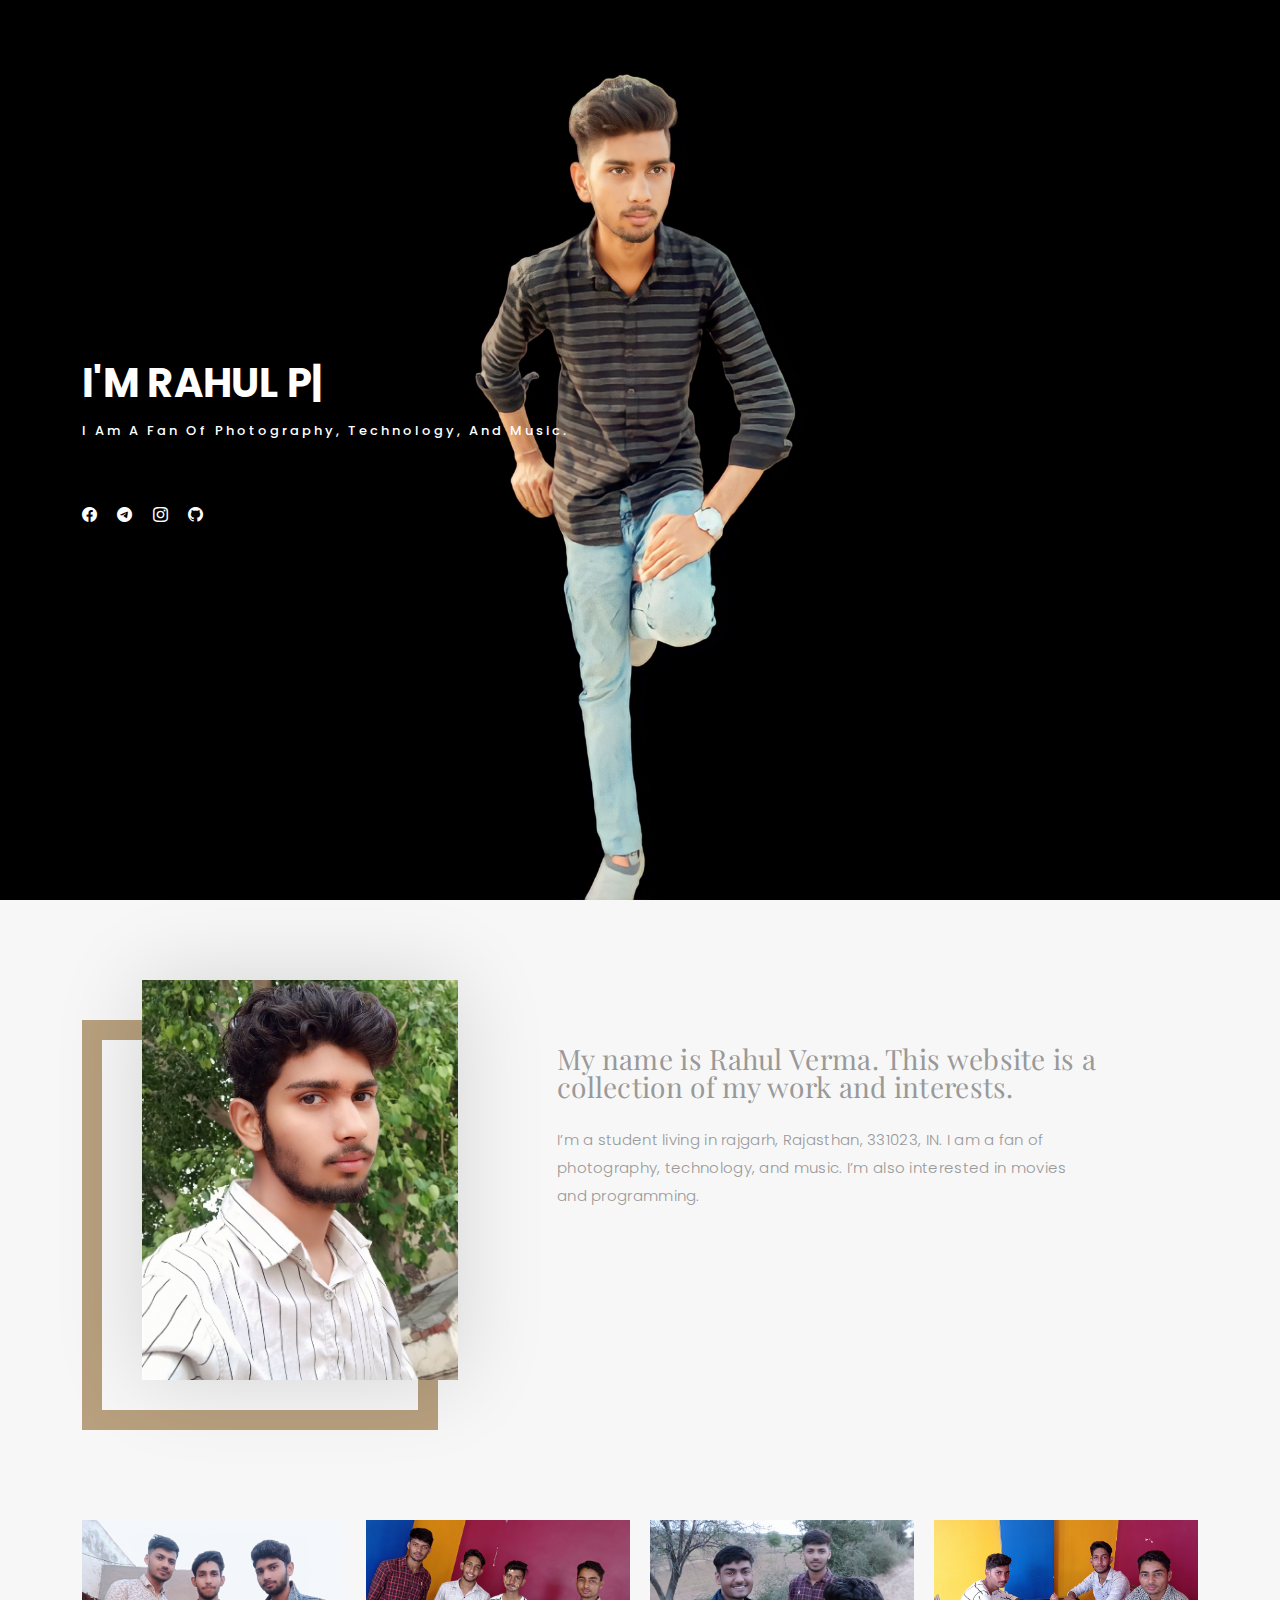
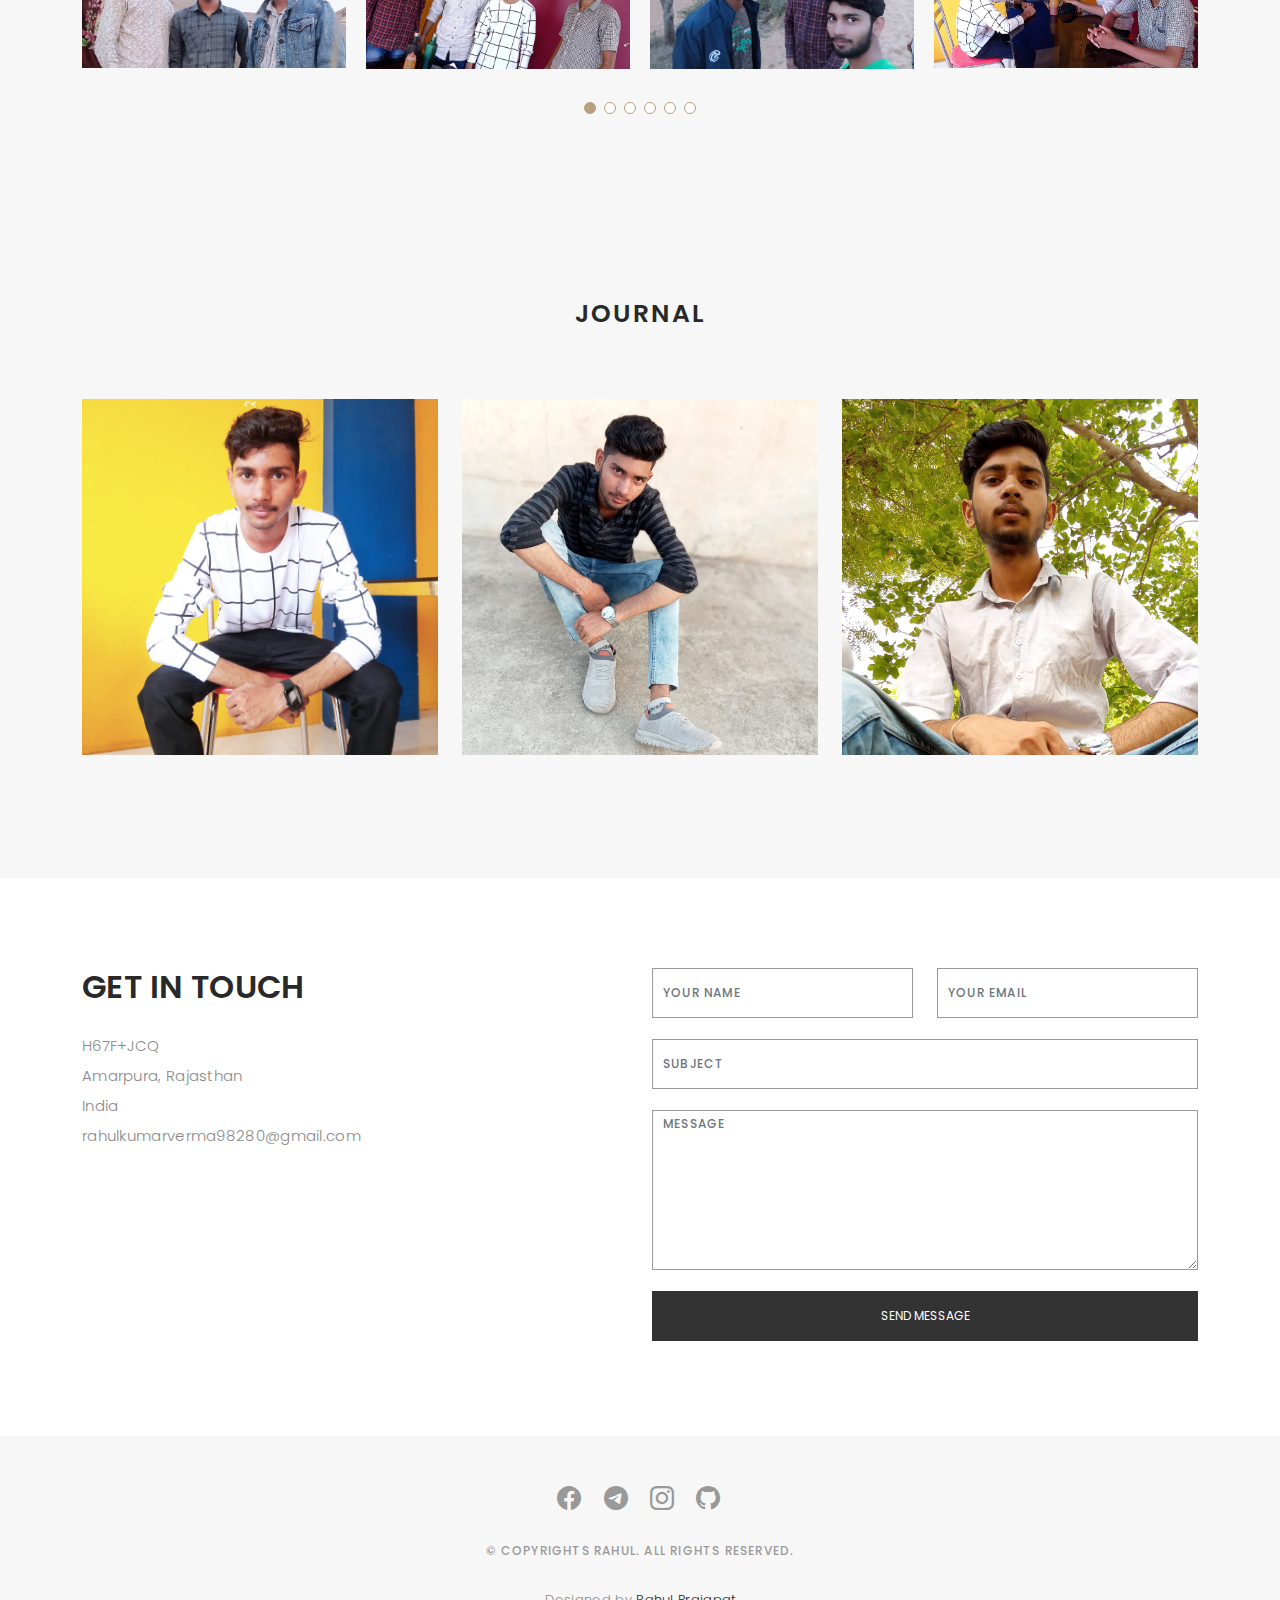
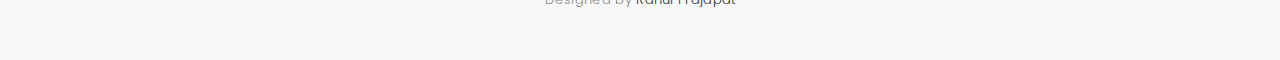
==== index.html @ ef69a6d9 "Add files via upload" ====
<!DOCTYPE html>
<html lang="en">

<head>
  <meta charset="utf-8">
  <meta content="width=device-width, initial-scale=1.0" name="viewport">

  <title>Folio Bootstrap Template - Index</title>
  <meta content="" name="description">
  <meta content="" name="keywords">

  <!-- Favicons -->
  <link href="assets/img/favicon.ico" rel="icon">

  <!-- Google Fonts -->
  <link href="https://fonts.googleapis.com/css?family=Poppins:300,300i,400,400i,500,500i,600,600i,700,700i|Playfair+Display:400,400i,500,500i,600,600i,700,700i,900,900i" rel="stylesheet">

  <!-- Vendor CSS Files -->
  <link href="assets/vendor/bootstrap/css/bootstrap.min.css" rel="stylesheet">
  <link href="assets/vendor/bootstrap-icons/bootstrap-icons.css" rel="stylesheet">
  <link href="assets/vendor/boxicons/css/boxicons.min.css" rel="stylesheet">
  <link href="assets/vendor/glightbox/css/glightbox.min.css" rel="stylesheet">
  <link href="assets/vendor/swiper/swiper-bundle.min.css" rel="stylesheet">

  <!-- Template Main CSS File -->
  <link href="assets/css/style.css" rel="stylesheet">
</head>

<body>

  <!-- ======= Header ======= -->
  <header id="header" class="fixed-top ">
    <div class="container d-flex align-items-center justify-content-between">

   <!--   <a href="index.html" class="logo"><img src="assets/img/logo.png" alt="" class="img-fluid"></a> -->
      <!-- Uncomment below if you prefer to use an text logo -->
       <h1 class="logo"><a href="index.html">Rahul</a></h1> 

      <nav id="navbar" class="navbar">
        <ul>
          <li><a class="nav-link scrollto active" href="#hero">Home</a></li>
          <li><a class="nav-link scrollto" href="#about">About</a></li>
          <li><a class="nav-link  scrollto" href="#journal">Blog</a></li>
          <li><a class="nav-link scrollto" href="#contact">Contact</a></li>
        </ul>
        <i class="bi bi-list mobile-nav-toggle"></i>
      </nav><!-- .navbar -->

    </div>
  </header><!-- End Header -->

  <!-- ======= Hero Section ======= -->
  <div id="hero" class="home">

    <div class="container">
      <div class="hero-content">
        <h1>I'm <span class="typed" data-typed-items="Rahul Prajapat, Student"></span></h1>
        <p>I am a fan of photography, technology, and music.
      </p></p>

        <ul class="list-unstyled list-social">
          <li><a href="https://www.facebook.com/profile.php?id=100090888447933"><i class="bi bi-facebook"></i></a></li>
          <li><a href="https://t.me/rahul_verma_789"><i class="bi bi-telegram"></i></a></li>
          <li><a href="https://instagram.com/rahul_verma.789"><i class="bi bi-instagram"></i></a></li>
          <li><a href="https://github.com/rahulverma789"><i class="bi bi-github"></i></a></li>
        </ul>
      </div>
    </div>
  </div><!-- End Hero -->

  <main id="main">

    <!-- ======= About Section ======= -->
    <div id="about" class="paddsection">
      <div class="container">
        <div class="row justify-content-between">

          <div class="col-lg-4 ">
            <div class="div-img-bg">
              <div class="about-img">
                <img src="assets/img/me.jpg" class="img-responsive" alt="me">
              </div>
            </div>
          </div>

          <div class="col-lg-7">
            <div class="about-descr">

              <p class="p-heading">My name is Rahul Verma. This website is a collection of my work and interests. </p>
              <p class="separator">I’m a student living in rajgarh, Rajasthan, 331023, IN. I am a fan of photography, technology, and music. I’m also interested in movies and programming. 
      </p></p>

            </div>

          </div>
        </div>
      </div>
    </div><!-- End About Section -->

    <!-- ======= Services Section ======= -->
    <div id="services">
      <div class="container">

        <div class="services-slider swiper" data-aos="fade-up" data-aos-delay="100">
          <div class="swiper-wrapper">

            <div class="swiper-slide">
              <div class="services-block">
                <img src="assets/img/slide1.jpg" alt="slide1" width="100%" height=""/>
                <span></span>
                <p class="separator"></p>
              </div>
            </div><!-- End testimonial item -->

            <div class="swiper-slide">
              <div class="services-block">
                <img src="assets/img/slide2.jpg" alt="slide2" width="100%" height=""/>
                <span></span>
                <p class="separator"></p>
              </div>
            </div><!-- End testimonial item -->

            <div class="swiper-slide">
              <div class="services-block">
                <img src="assets/img/slide3.jpg" alt="slide3" width="100%" height=""/>
                <span></span>
                <p class="separator"></p>
              </div>
            </div><!-- End testimonial item -->

            <div class="swiper-slide">
              <div class="services-block">
               <img src="assets/img/slide4.jpg" alt="slide4" width="100%" height="auto"/>
                <span></span>
                <p class="separator"></p>
              </div>
            </div><!-- End testimonial item -->

            <div class="swiper-slide">
              <div class="services-block">
                <img src="assets/img/slide5.jpg" alt="slide5" width="100%" height="auto"/>
                <span></span>
                <p class="separator"></p>
              </div>
            </div><!-- End testimonial item -->

            <div class="swiper-slide">
              <div class="services-block">
                <img src="assets/img/slide6.jpg" alt="slide6" width="100%" height="auto"/>
                <span></span>
                <p class="separator"></p>
              </div>
            </div><!-- End testimonial item -->

          </div>
          <div class="swiper-pagination"></div>
        </div>

      </div>

    </div><!-- End Services Section -->
      <!-- ======= Journal Section ======= -->
    <div id="journal" class="text-left paddsection">

      <div class="container">
        <div class="section-title text-center">
          <h2>journal</h2>
        </div>
      </div>

      <div class="container">
        <div class="journal-block">
          <div class="row">

            <div class="col-lg-4 col-md-6">
              <div class="journal-info">

                <a href=""><img src="assets/img/blog-post-1.jpg" class="img-responsive" alt="img"></a>

                <div class="journal-txt">

                  <h4><a href="#"></a></h4>
                  <p class="separator"></p>

                </div>

              </div>
            </div>

            <div class="col-lg-4 col-md-6">
              <div class="journal-info">

                <a href=""><img src="assets/img/blog-post-2.jpg" class="img-responsive" alt="img"></a>

                <div class="journal-txt">

                  <h4><a href=""></a></h4>
                  <p class="separator"></p>

                </div>

              </div>
            </div>

            <div class="col-lg-4 col-md-6">
              <div class="journal-info">

                <a href=""><img src="assets/img/blog-post-3.jpg" class="img-responsive" alt="img"></a>

                <div class="journal-txt">

                  <h4><a href=""></a></h4>
                  <p class="separator"></p>

                </div>

              </div>
            </div>

          </div>
        </div>
      </div>

    </div><!-- End Journal Section -->

    <!-- ======= Contact Section ======= -->
    <div id="contact" class="paddsection">
      <div class="container">
        <div class="contact-block1">
          <div class="row">

            <div class="col-lg-6">
              <div class="contact-contact">

                <h2 class="mb-30">GET IN TOUCH</h2>

       <ul class="contact-details">
                  <li><span>H67F+JCQ </span></li>
                  <li><span>Amarpura, Rajasthan</span></li>
                  <li><span>India</span></li>
                  <li><span>rahulkumarverma98280@gmail.com</span></li>
                </ul>
              </div>
            </div>

            <div class="col-lg-6">
              <form action="forms/contact.php" method="post" role="form" class="php-email-form">
                <div class="row gy-3">

                  <div class="col-lg-6">
                    <div class="form-group contact-block1">
                      <input type="text" name="name" class="form-control" id="name" placeholder="Your Name" required>
                    </div>
                  </div>

                  <div class="col-lg-6">
                    <div class="form-group">
                      <input type="email" class="form-control" name="email" id="email" placeholder="Your Email" required>
                    </div>
                  </div>

                  <div class="col-lg-12">
                    <div class="form-group">
                      <input type="text" class="form-control" name="subject" id="subject" placeholder="Subject" required>
                    </div>
                  </div>

                  <div class="col-lg-12">
                    <div class="form-group">
                      <textarea class="form-control" name="message" placeholder="Message" required></textarea>
                    </div>
                  </div>

                  <div class="col-lg-12">
                    <div class="loading">Loading</div>
                    <div class="error-message"></div>
                    <div class="sent-message">Your message has been sent. Thank you!</div>
                  </div>

                  <div class="mt-0">
                    <input type="submit" class="btn btn-defeault btn-send" value="Send message">
                  </div>

                </div>
              </form>
            </div>
          </div>
        </div>
      </div>
    </div><!-- End Contact Section -->

  </main><!-- End #main -->

  <!-- ======= Footer ======= -->
  <div id="footer" class="text-center">
    <div class="container">
      <div class="socials-media text-center">

        <ul class="list-unstyled">
          <li><a href="https://www.facebook.com/profile.php?id=100090888447933"><i class="bi bi-facebook"></i></a></li>
          <li><a href="https://t.me/rahul_verma_789"><i class="bi bi-telegram"></i></a></li>
          <li><a href="https://instagram.com/rahul_verma.789"><i class="bi bi-instagram"></i></a></li>
          <li><a href="https://github.com/rahulverma789"><i class="bi bi-github"></i></a></li>
        </ul>

      </div>

      <p>&copy; Copyrights Rahul. All rights reserved.</p>

      <div class="credits">
        Designed by <a href="https://instagram.com/rahul_verma.789/">Rahul Prajapat</a>
      </div>

    </div>
  </div><!-- End Footer -->

  <a href="#" class="back-to-top d-flex align-items-center justify-content-center"><i class="bi bi-arrow-up-short"></i></a>

  <!-- Vendor JS Files -->
  <script src="assets/vendor/bootstrap/js/bootstrap.bundle.min.js"></script>
  <script src="assets/vendor/glightbox/js/glightbox.min.js"></script>
  <script src="assets/vendor/isotope-layout/isotope.pkgd.min.js"></script>
  <script src="assets/vendor/swiper/swiper-bundle.min.js"></script>
  <script src="assets/vendor/typed.js/typed.min.js"></script>
  <script src="assets/vendor/php-email-form/validate.js"></script>

  <!-- Template Main JS File -->
  <script src="assets/js/main.js"></script>

</body>

</html>
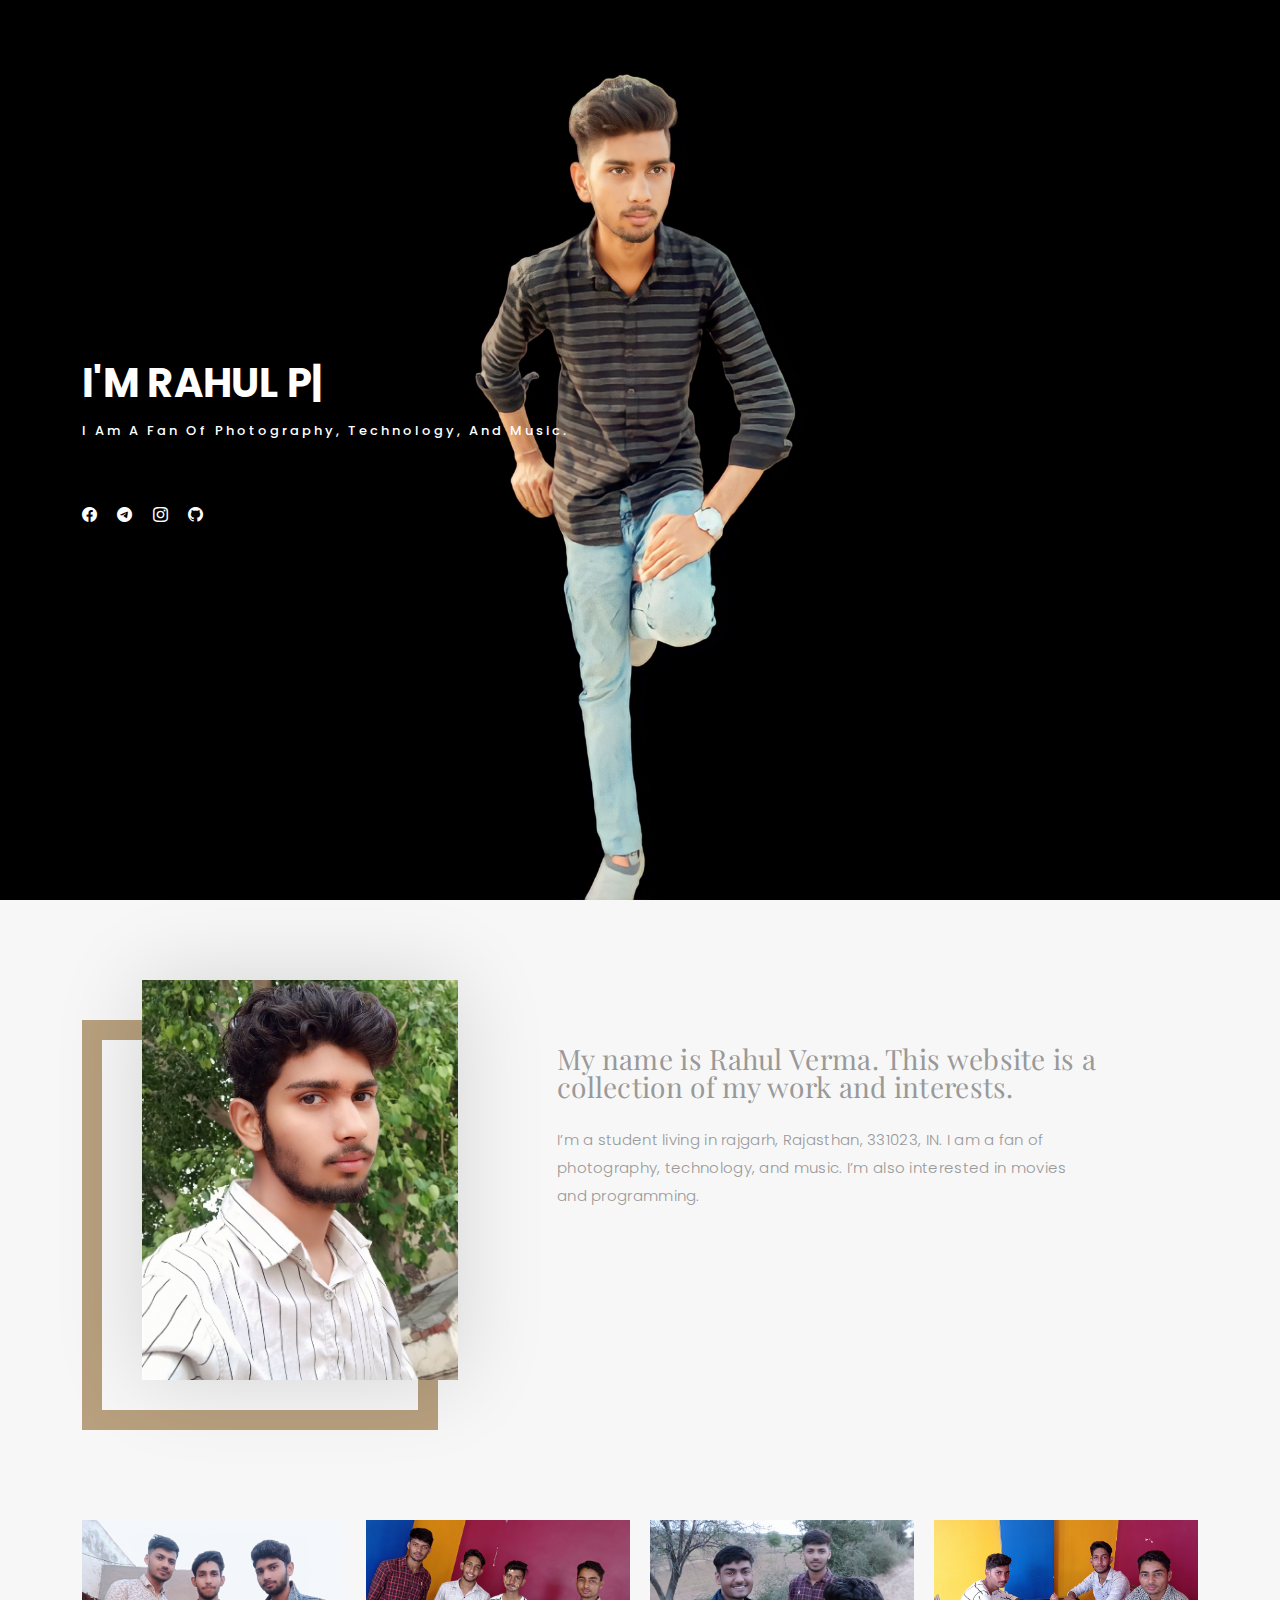
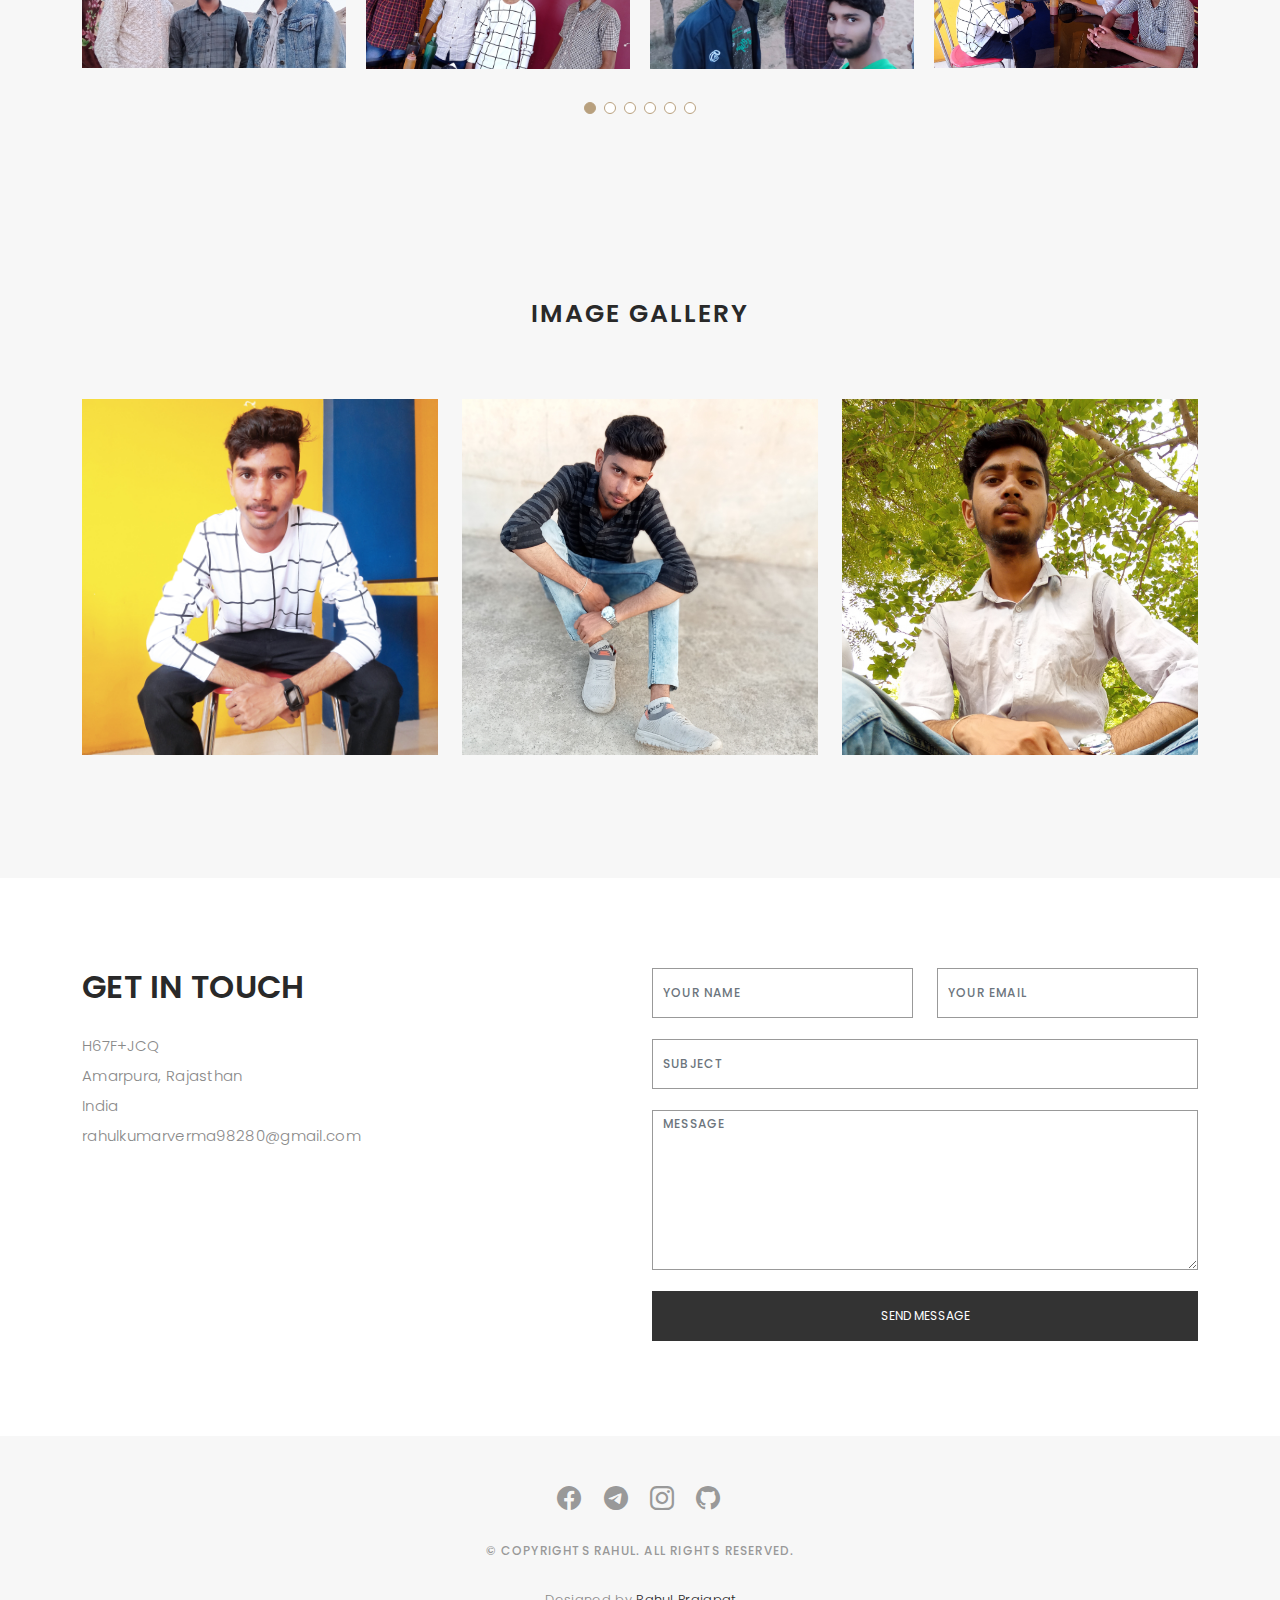
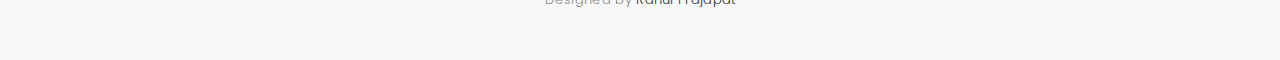
==== commit 9f70be1c: "Update index.html" ====
--- a/index.html
+++ b/index.html
@@ -4,10 +4,16 @@
 <head>
   <meta charset="utf-8">
   <meta content="width=device-width, initial-scale=1.0" name="viewport">
-
-  <title>Folio Bootstrap Template - Index</title>
-  <meta content="" name="description">
-  <meta content="" name="keywords">
+  <title>Rahul Prajapat:I am a fan of photography, technology, and music.
+      </title>
+<meta name="description" content=" My name is Rahul Verma and I'm a college student. This website is a collection of my work and interests.
+      "/>
+<meta name="keywords" content="Rahul,rahul verma,rahul prajapat,personal website,Instagram,rajgarh,churu,amarapura dham,nature,quotes"/>
+<link rel="canonical" href="https://rahulprajapat.netlify.app/"/>
+<meta name="copyright" content="Rahul prajapat"/>
+<meta name="author" content="Rahul prajapat"/>
+<meta name="reply-to" content="Rahulverma52275@gmail.com"/>
+<meta name="robots" content="all"/>
 
   <!-- Favicons -->
   <link href="assets/img/favicon.ico" rel="icon">
@@ -40,7 +46,7 @@
         <ul>
           <li><a class="nav-link scrollto active" href="#hero">Home</a></li>
           <li><a class="nav-link scrollto" href="#about">About</a></li>
-          <li><a class="nav-link  scrollto" href="#journal">Blog</a></li>
+          <li><a class="nav-link  scrollto" href="#journal">Gallery</a></li>
           <li><a class="nav-link scrollto" href="#contact">Contact</a></li>
         </ul>
         <i class="bi bi-list mobile-nav-toggle"></i>
@@ -164,7 +170,7 @@
 
       <div class="container">
         <div class="section-title text-center">
-          <h2>journal</h2>
+          <h2>Image Gallery</h2>
         </div>
       </div>
 
@@ -329,4 +335,4 @@
 
 </body>
 
-</html>+</html>
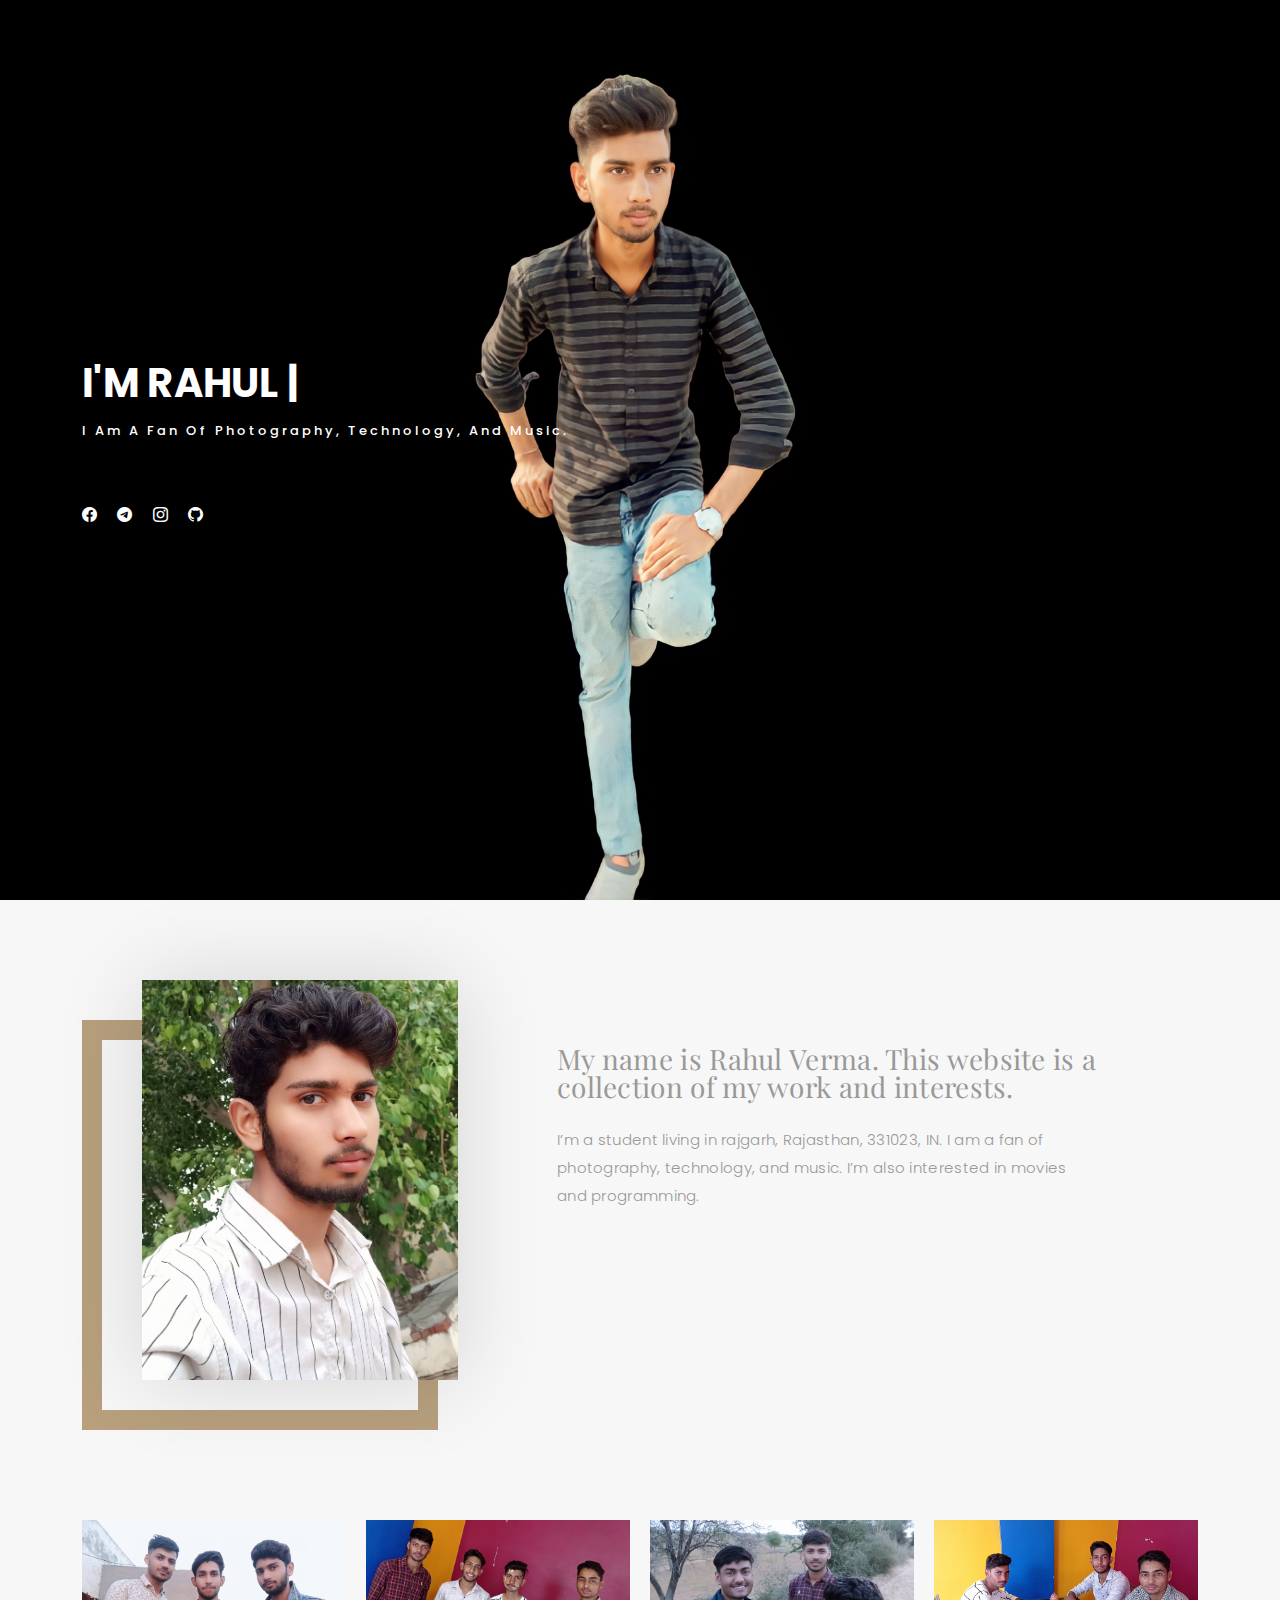
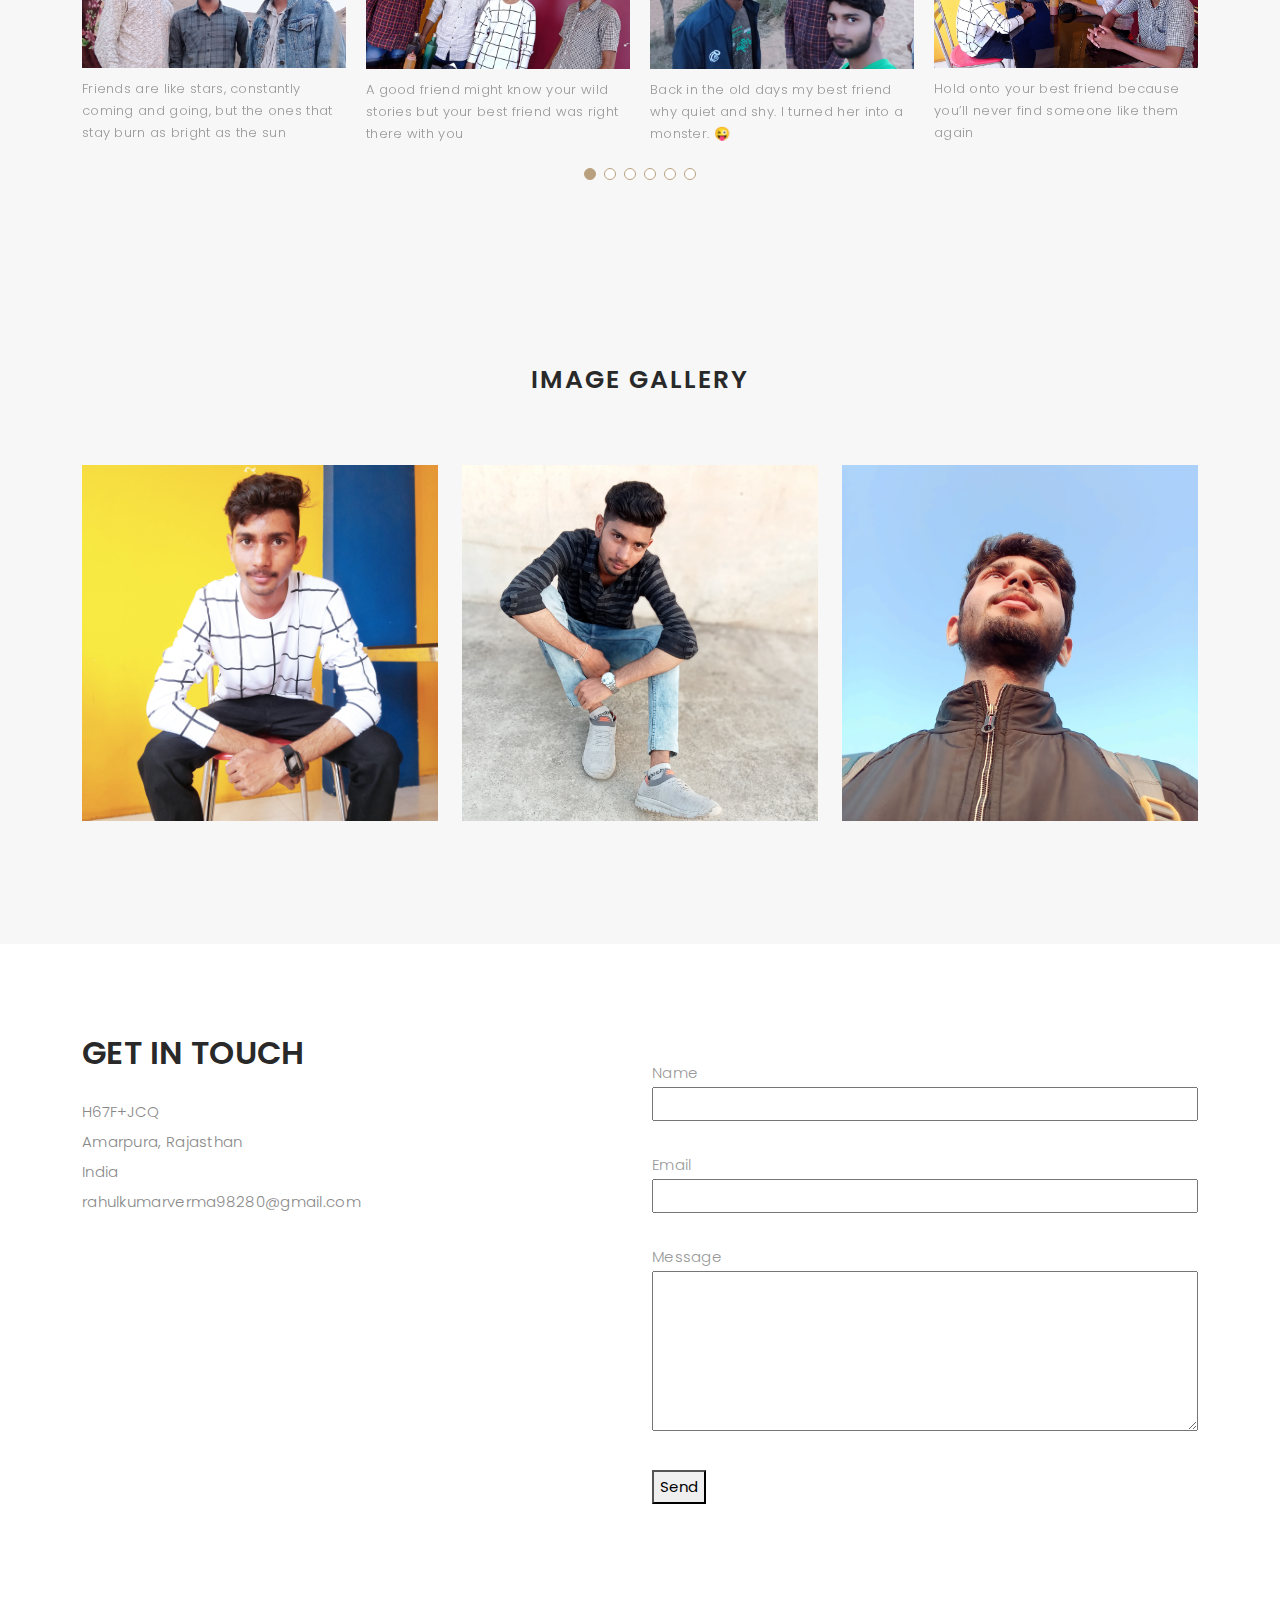
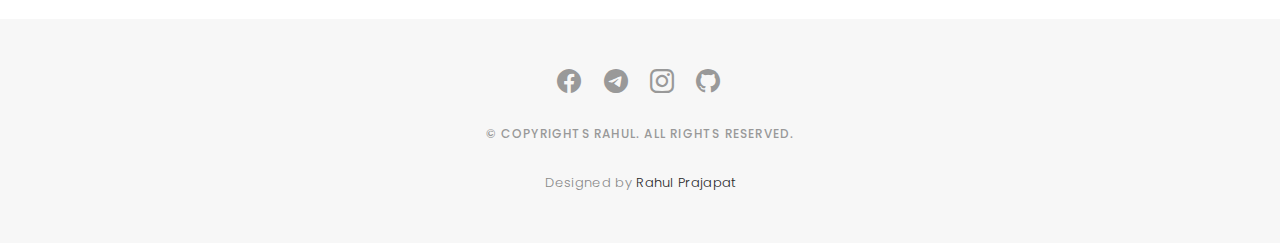
==== commit 1dc8890c: "Update index.html" ====
--- a/index.html
+++ b/index.html
@@ -114,7 +114,7 @@
               <div class="services-block">
                 <img src="assets/img/slide1.jpg" alt="slide1" width="100%" height=""/>
                 <span></span>
-                <p class="separator"></p>
+                <p class="separator">Friends are like stars, constantly coming and going, but the ones that stay burn as bright as the sun</p>
               </div>
             </div><!-- End testimonial item -->
 
@@ -122,7 +122,7 @@
               <div class="services-block">
                 <img src="assets/img/slide2.jpg" alt="slide2" width="100%" height=""/>
                 <span></span>
-                <p class="separator"></p>
+                <p class="separator">A good friend might know your wild stories but your best friend was right there with you</p>
               </div>
             </div><!-- End testimonial item -->
 
@@ -130,7 +130,7 @@
               <div class="services-block">
                 <img src="assets/img/slide3.jpg" alt="slide3" width="100%" height=""/>
                 <span></span>
-                <p class="separator"></p>
+                <p class="separator">Back in the old days my best friend why quiet and shy. I turned her into a monster. 😜</p>
               </div>
             </div><!-- End testimonial item -->
 
@@ -138,7 +138,7 @@
               <div class="services-block">
                <img src="assets/img/slide4.jpg" alt="slide4" width="100%" height="auto"/>
                 <span></span>
-                <p class="separator"></p>
+                <p class="separator">Hold onto your best friend because you’ll never find someone like them again</p>
               </div>
             </div><!-- End testimonial item -->
 
@@ -146,7 +146,7 @@
               <div class="services-block">
                 <img src="assets/img/slide5.jpg" alt="slide5" width="100%" height="auto"/>
                 <span></span>
-                <p class="separator"></p>
+                <p class="separator">I would never let my best friend do anything stupid…alone</p>
               </div>
             </div><!-- End testimonial item -->
 
@@ -154,7 +154,7 @@
               <div class="services-block">
                 <img src="assets/img/slide6.jpg" alt="slide6" width="100%" height="auto"/>
                 <span></span>
-                <p class="separator"></p>
+                <p class="separator">Find someone who brings out the best in you</p>
               </div>
             </div><!-- End testimonial item -->
 
@@ -250,45 +250,23 @@
             </div>
 
             <div class="col-lg-6">
-              <form action="forms/contact.php" method="post" role="form" class="php-email-form">
-                <div class="row gy-3">
-
-                  <div class="col-lg-6">
-                    <div class="form-group contact-block1">
-                      <input type="text" name="name" class="form-control" id="name" placeholder="Your Name" required>
-                    </div>
-                  </div>
-
-                  <div class="col-lg-6">
-                    <div class="form-group">
-                      <input type="email" class="form-control" name="email" id="email" placeholder="Your Email" required>
-                    </div>
-                  </div>
-
-                  <div class="col-lg-12">
-                    <div class="form-group">
-                      <input type="text" class="form-control" name="subject" id="subject" placeholder="Subject" required>
-                    </div>
-                  </div>
-
-                  <div class="col-lg-12">
-                    <div class="form-group">
-                      <textarea class="form-control" name="message" placeholder="Message" required></textarea>
-                    </div>
-                  </div>
-
-                  <div class="col-lg-12">
-                    <div class="loading">Loading</div>
-                    <div class="error-message"></div>
-                    <div class="sent-message">Your message has been sent. Thank you!</div>
-                  </div>
-
-                  <div class="mt-0">
-                    <input type="submit" class="btn btn-defeault btn-send" value="Send message">
-                  </div>
-
-                </div>
-              </form>
+              <form name="contact" method="POST" data-netlify="true">
+    <p>
+      <label for="name">Name</label>
+      <input type="text" id="name" name="name" />
+    </p>
+    <p>
+      <label for="email">Email</label>
+      <input type="text" id="email" name="email" />
+    </p>
+    <p>
+      <label for="message">Message</label>
+      <textarea id="message" name="message"></textarea>
+    </p>
+    <p>
+      <button type="submit">Send</button>
+    </p>
+  </form>
             </div>
           </div>
         </div>
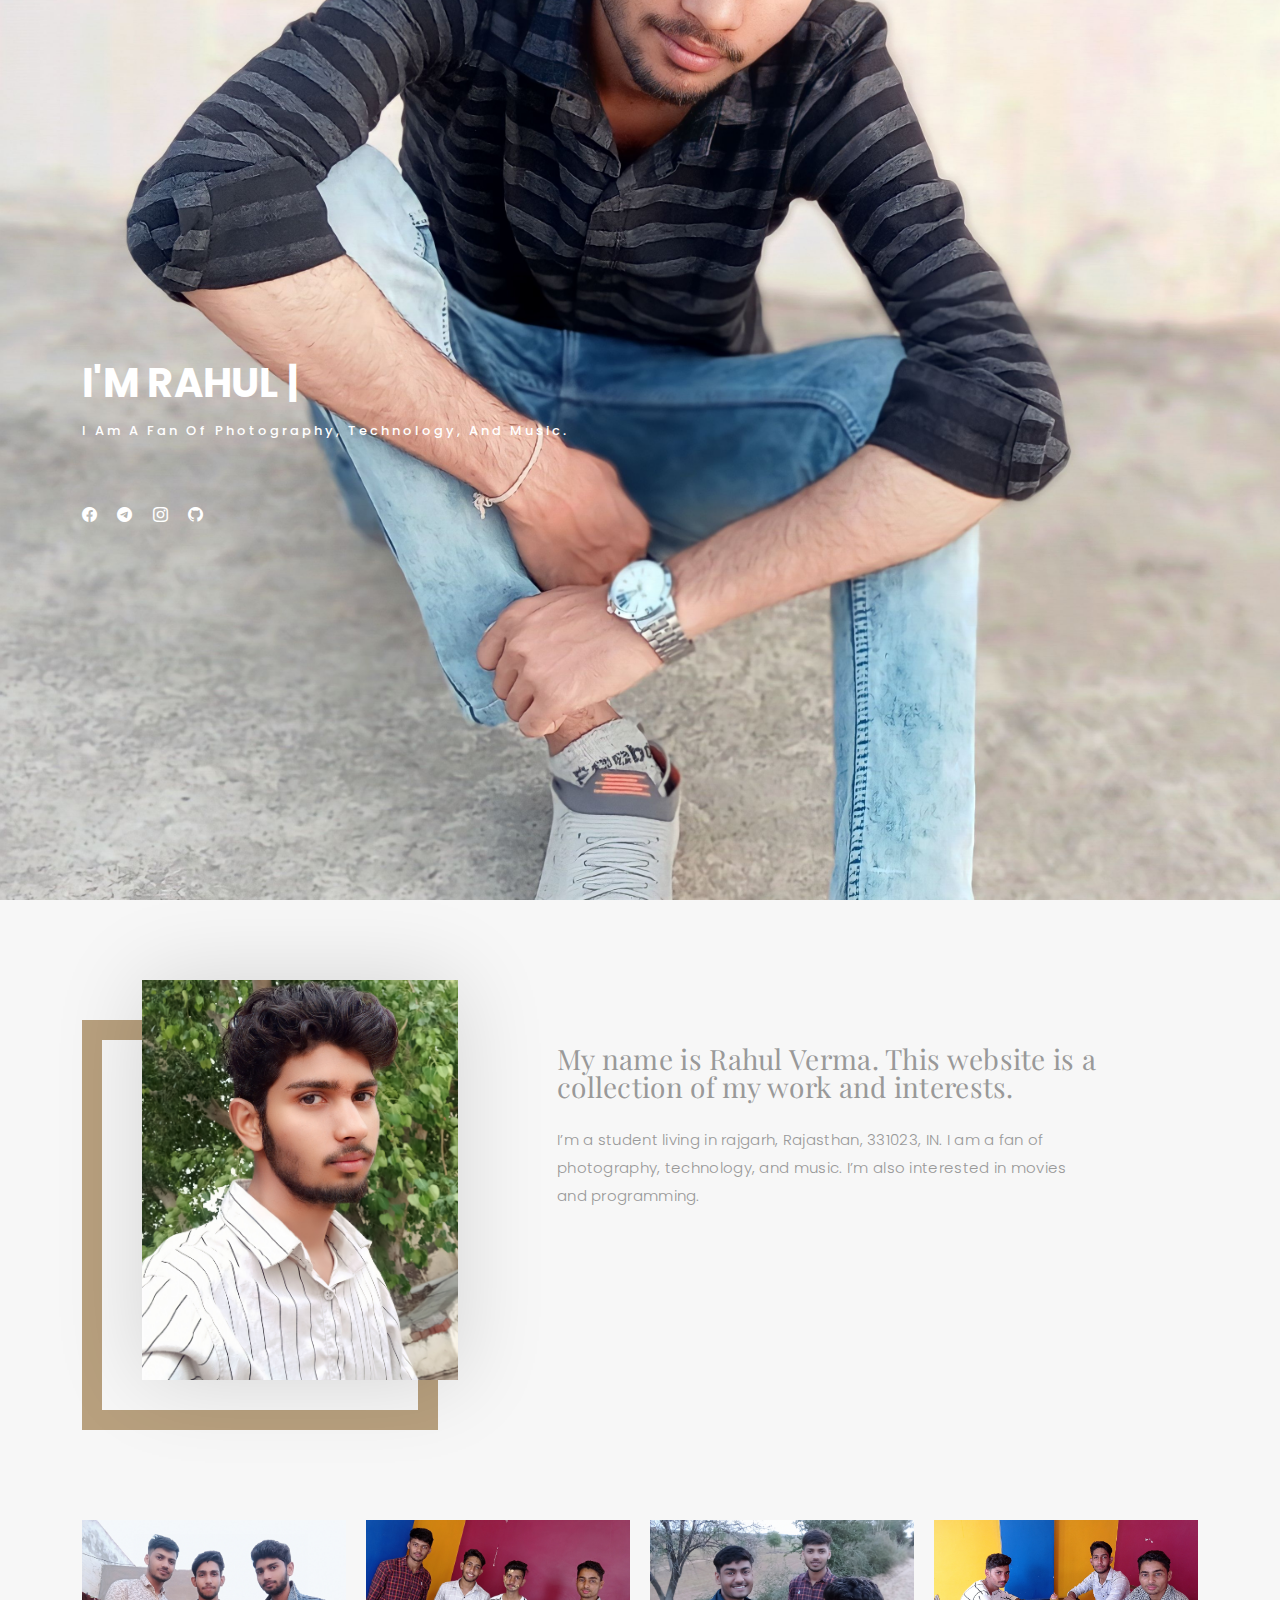
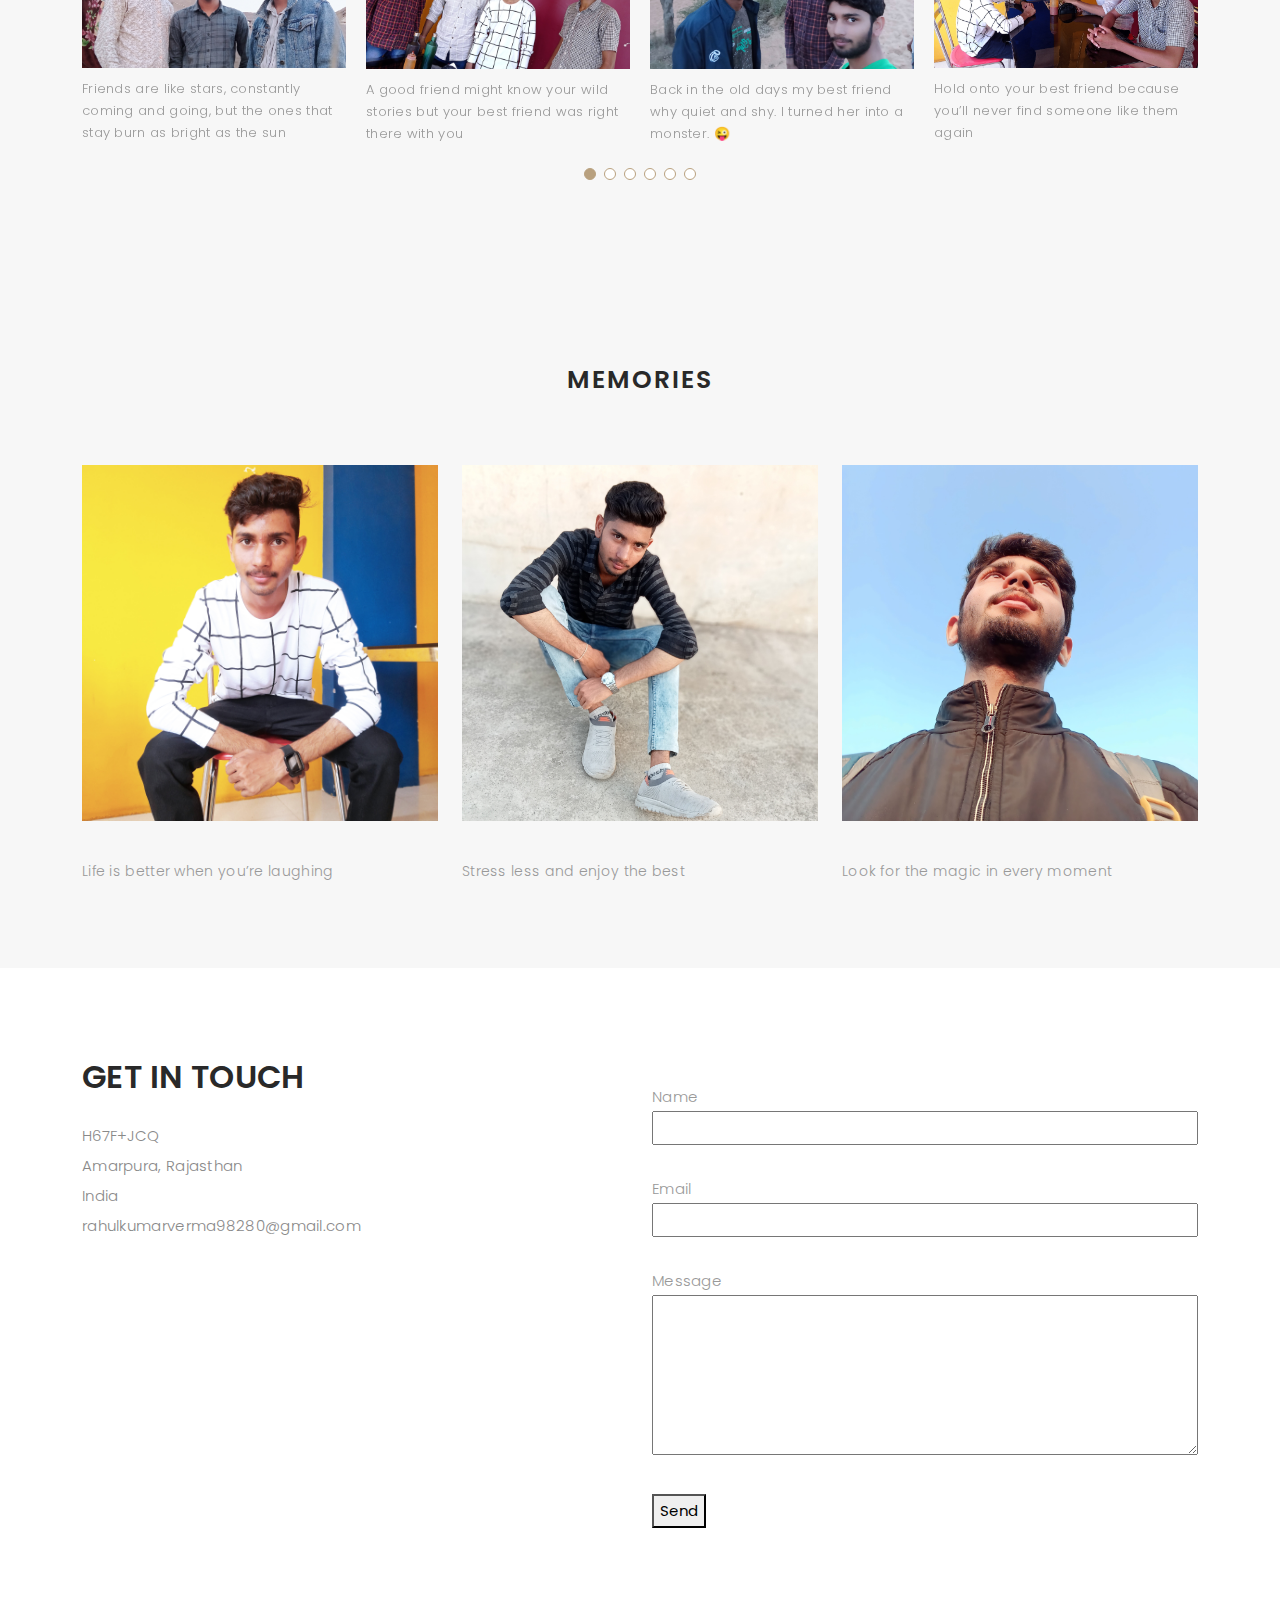
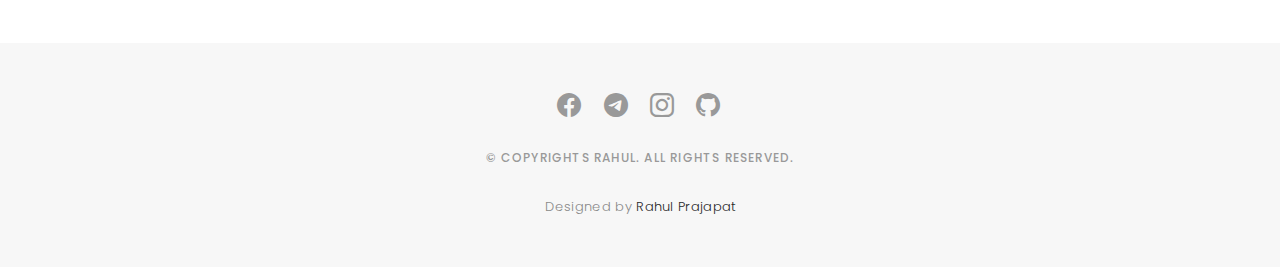
==== commit fd1021d8: "Update index.html" ====
--- a/index.html
+++ b/index.html
@@ -8,7 +8,7 @@
       </title>
 <meta name="description" content=" My name is Rahul Verma and I'm a college student. This website is a collection of my work and interests.
       "/>
-<meta name="keywords" content="Rahul,rahul verma,rahul prajapat,personal website,Instagram,rajgarh,churu,amarapura dham,nature,quotes"/>
+<meta name="keywords" content="rahulprajapat.netlify.app,rahulprajapatamarpura,Rahul,rahul verma,rahul prajapat,personal website,Instagram,rajgarh,churu,amarapura dham,nature,quotes"/>
 <link rel="canonical" href="https://rahulprajapat.netlify.app/"/>
 <meta name="copyright" content="Rahul prajapat"/>
 <meta name="author" content="Rahul prajapat"/>
@@ -46,7 +46,7 @@
         <ul>
           <li><a class="nav-link scrollto active" href="#hero">Home</a></li>
           <li><a class="nav-link scrollto" href="#about">About</a></li>
-          <li><a class="nav-link  scrollto" href="#journal">Gallery</a></li>
+          <li><a class="nav-link  scrollto" href="#journal">Memories</a></li>
           <li><a class="nav-link scrollto" href="#contact">Contact</a></li>
         </ul>
         <i class="bi bi-list mobile-nav-toggle"></i>
@@ -170,7 +170,7 @@
 
       <div class="container">
         <div class="section-title text-center">
-          <h2>Image Gallery</h2>
+          <h2>Memories</h2>
         </div>
       </div>
 
@@ -181,12 +181,12 @@
             <div class="col-lg-4 col-md-6">
               <div class="journal-info">
 
-                <a href=""><img src="assets/img/blog-post-1.jpg" class="img-responsive" alt="img"></a>
+                <a href=""><img src="assets/img/blog-post-1.jpg" class="img-responsive" alt="rahul prajapat"></a>
 
                 <div class="journal-txt">
 
                   <h4><a href="#"></a></h4>
-                  <p class="separator"></p>
+                  <p class="separator">Life is better when you’re laughing</p>
 
                 </div>
 
@@ -196,12 +196,12 @@
             <div class="col-lg-4 col-md-6">
               <div class="journal-info">
 
-                <a href=""><img src="assets/img/blog-post-2.jpg" class="img-responsive" alt="img"></a>
+                <a href=""><img src="assets/img/blog-post-2.jpg" class="img-responsive" alt="rahul prajapat"></a>
 
                 <div class="journal-txt">
 
                   <h4><a href=""></a></h4>
-                  <p class="separator"></p>
+                  <p class="separator">Stress less and enjoy the best</p>
 
                 </div>
 
@@ -211,12 +211,12 @@
             <div class="col-lg-4 col-md-6">
               <div class="journal-info">
 
-                <a href=""><img src="assets/img/blog-post-3.jpg" class="img-responsive" alt="img"></a>
+                <a href=""><img src="assets/img/blog-post-3.jpg" class="img-responsive" alt="rahul prajapat"></a>
 
                 <div class="journal-txt">
 
                   <h4><a href=""></a></h4>
-                  <p class="separator"></p>
+                  <p class="separator">Look for the magic in every moment</p>
 
                 </div>
 
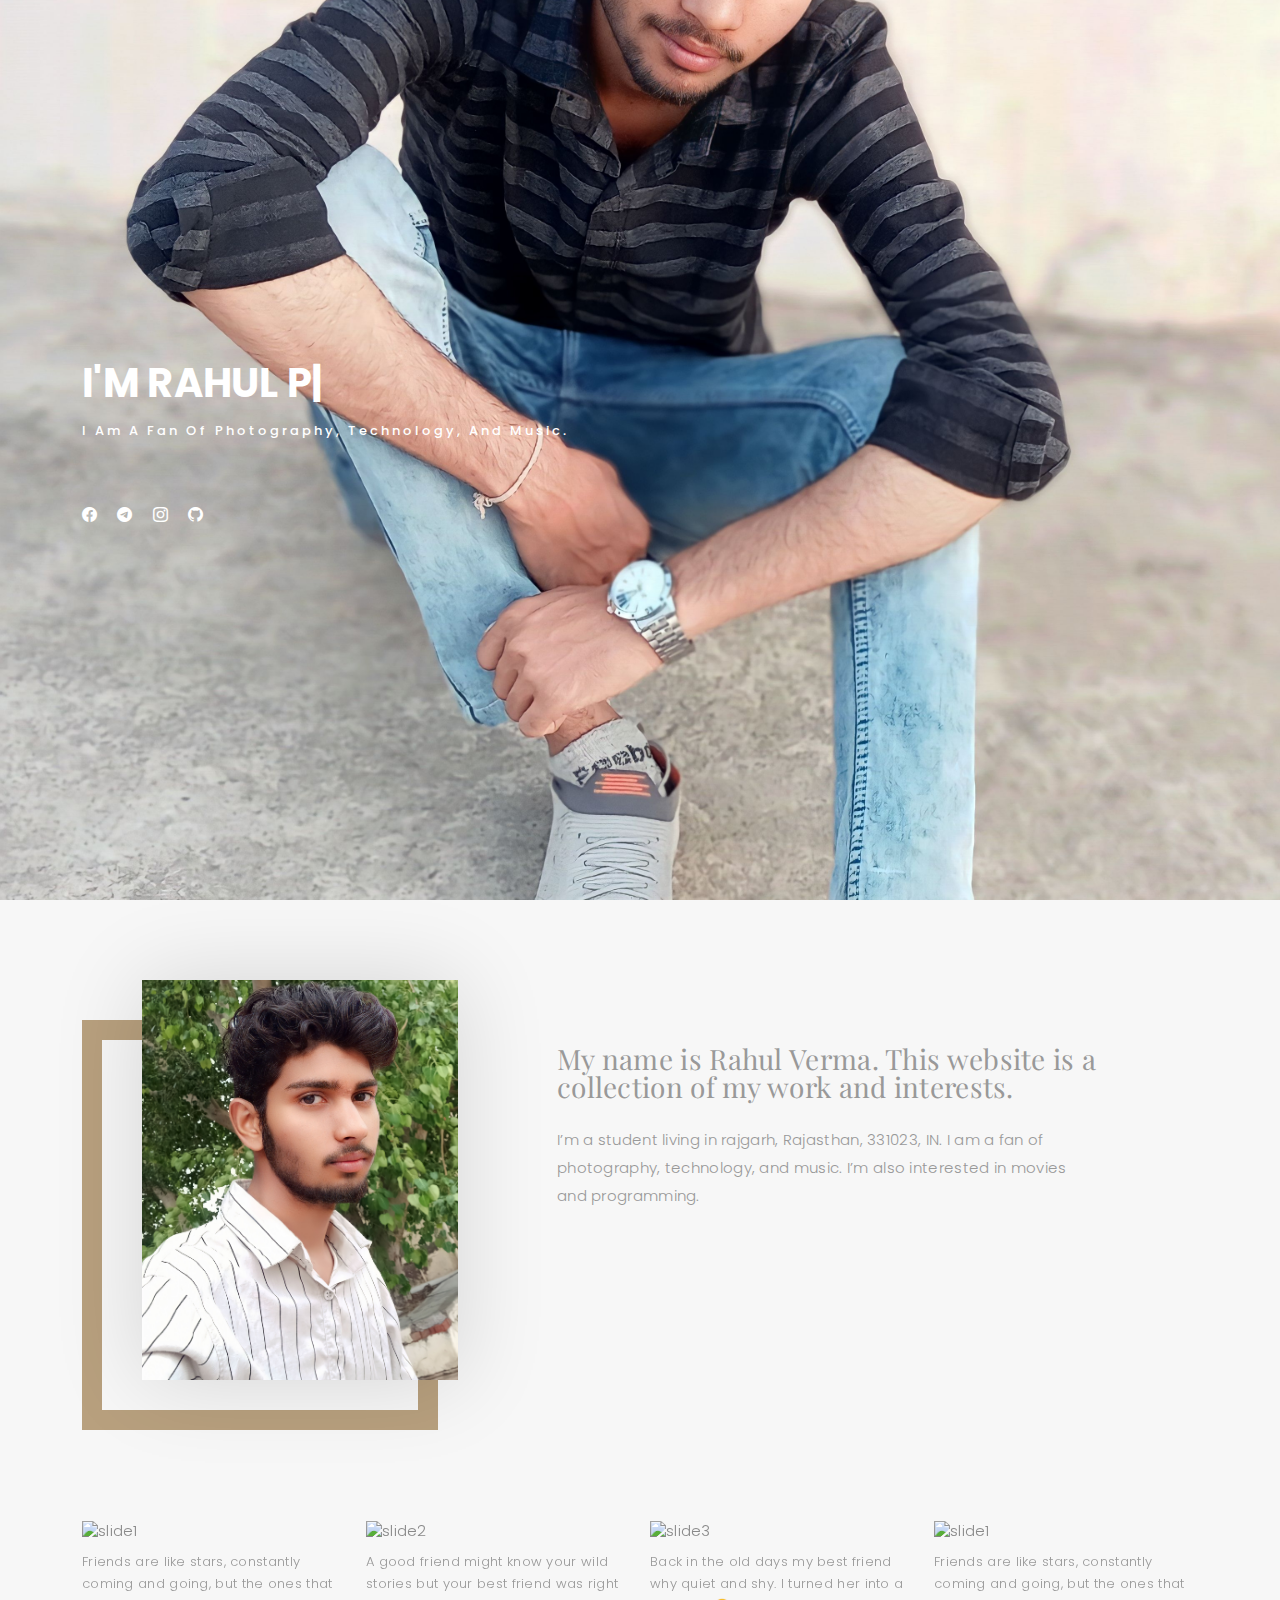
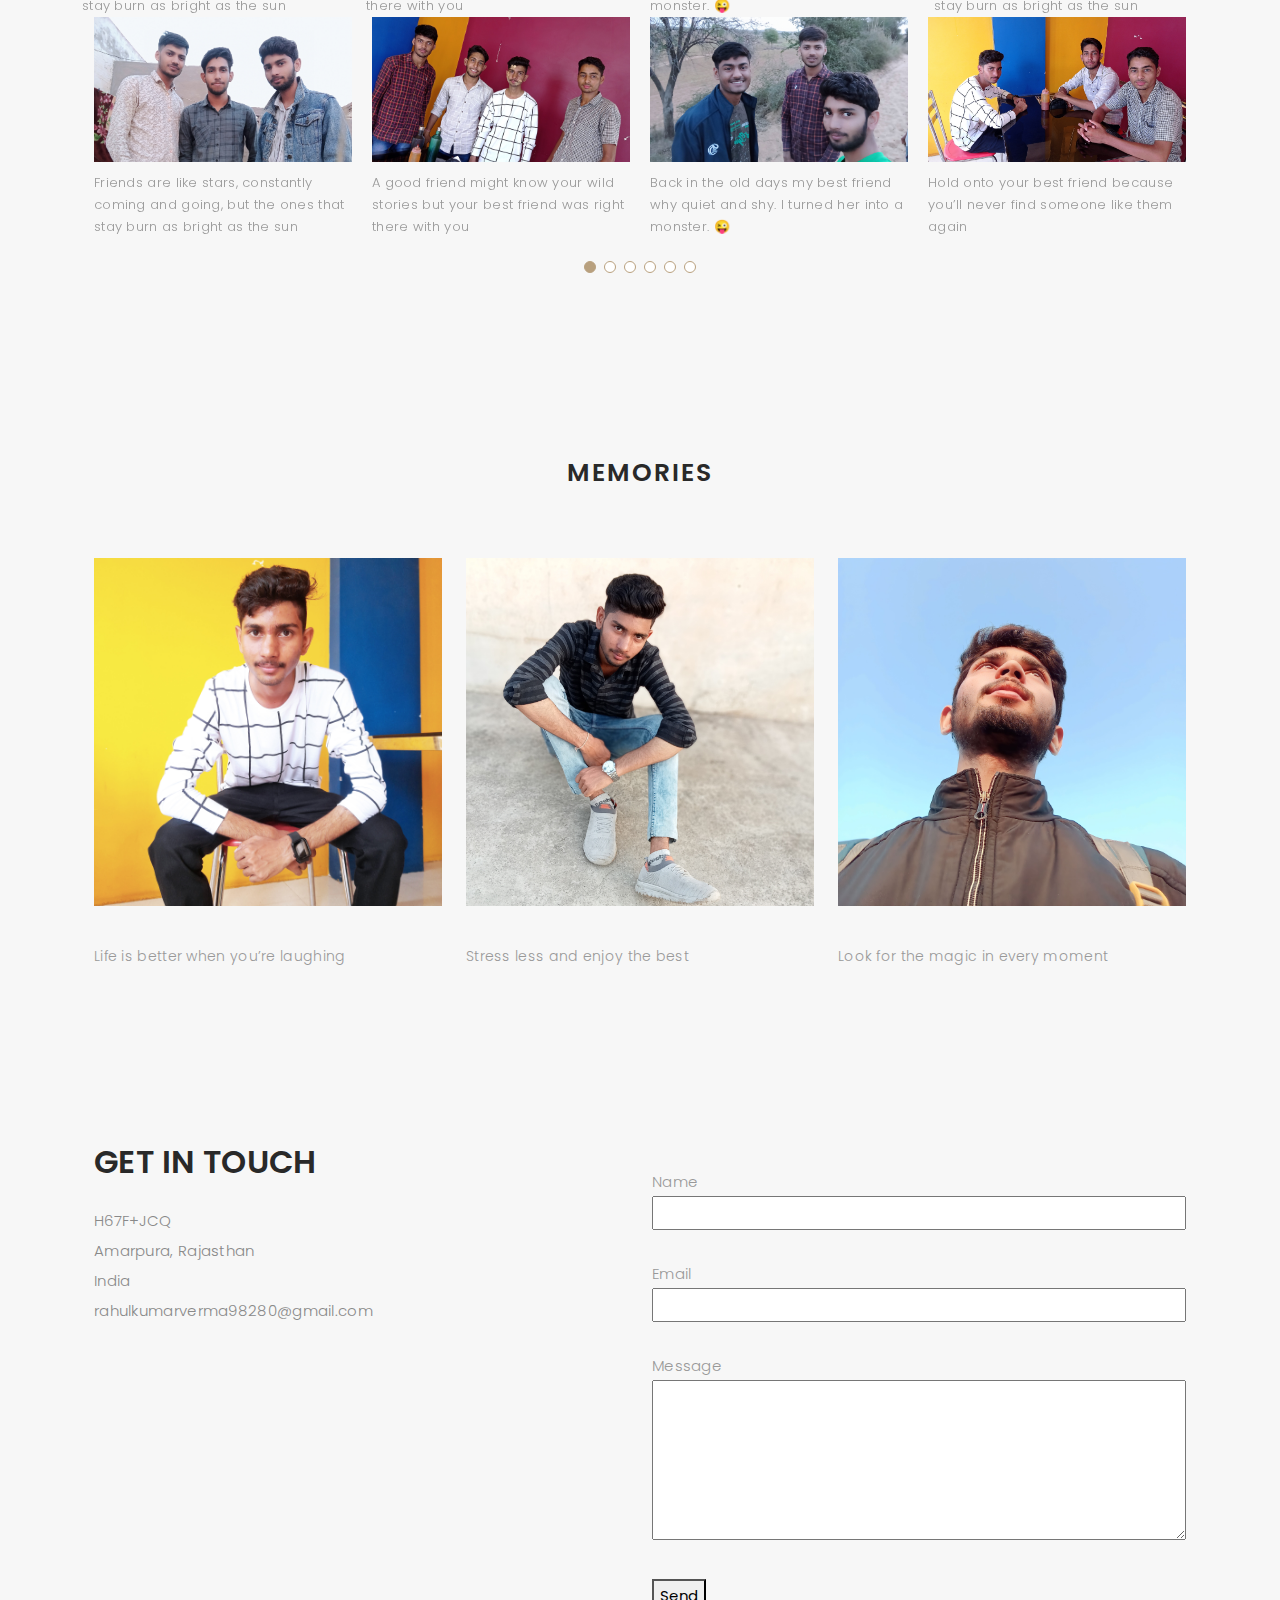
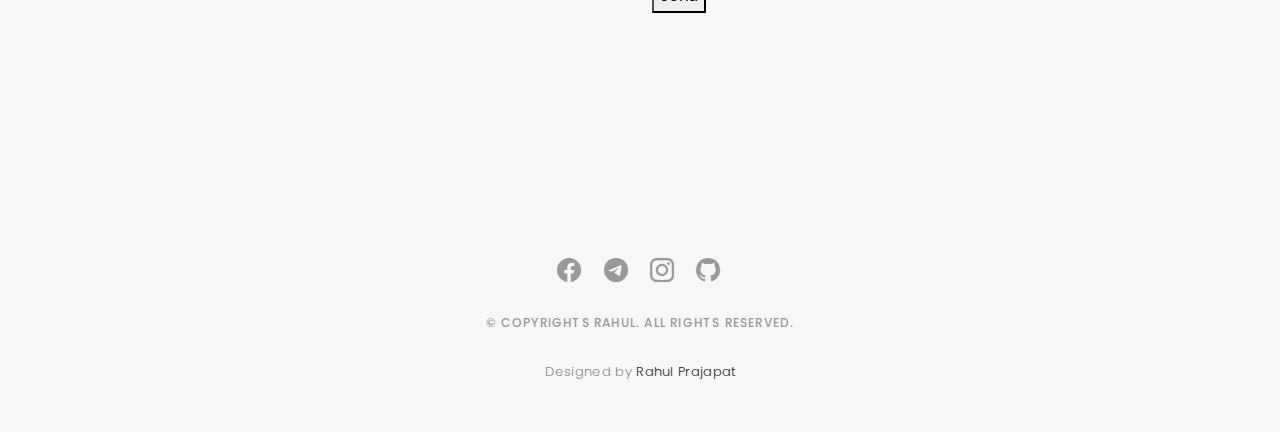
==== commit d7f5c00e: "Update index.html" ====
--- a/index.html
+++ b/index.html
@@ -102,7 +102,36 @@
         </div>
       </div>
     </div><!-- End About Section -->
-
+<div id="services">
+      <div class="container">
+
+        <div class="services-slider swiper" data-aos="fade-up" data-aos-delay="100">
+          <div class="swiper-wrapper">
+
+            <div class="swiper-slide">
+              <div class="services-block">
+                <img src="assets/img/st1.jpg" alt="slide1" width="100%" height=""/>
+                <span></span>
+                <p class="separator">Friends are like stars, constantly coming and going, but the ones that stay burn as bright as the sun</p>
+              </div>
+            </div><!-- End testimonial item -->
+
+            <div class="swiper-slide">
+              <div class="services-block">
+                <img src="assets/img/st.jpg" alt="slide2" width="100%" height=""/>
+                <span></span>
+                <p class="separator">A good friend might know your wild stories but your best friend was right there with you</p>
+              </div>
+            </div><!-- End testimonial item -->
+
+            <div class="swiper-slide">
+              <div class="services-block">
+                <img src="assets/img/st3.jpg" alt="slide3" width="100%" height=""/>
+                <span></span>
+                <p class="separator">Back in the old days my best friend why quiet and shy. I turned her into a monster. 😜</p>
+              </div>
+            </div><!-- End testimonial item -->
+          </div>
     <!-- ======= Services Section ======= -->
     <div id="services">
       <div class="container">
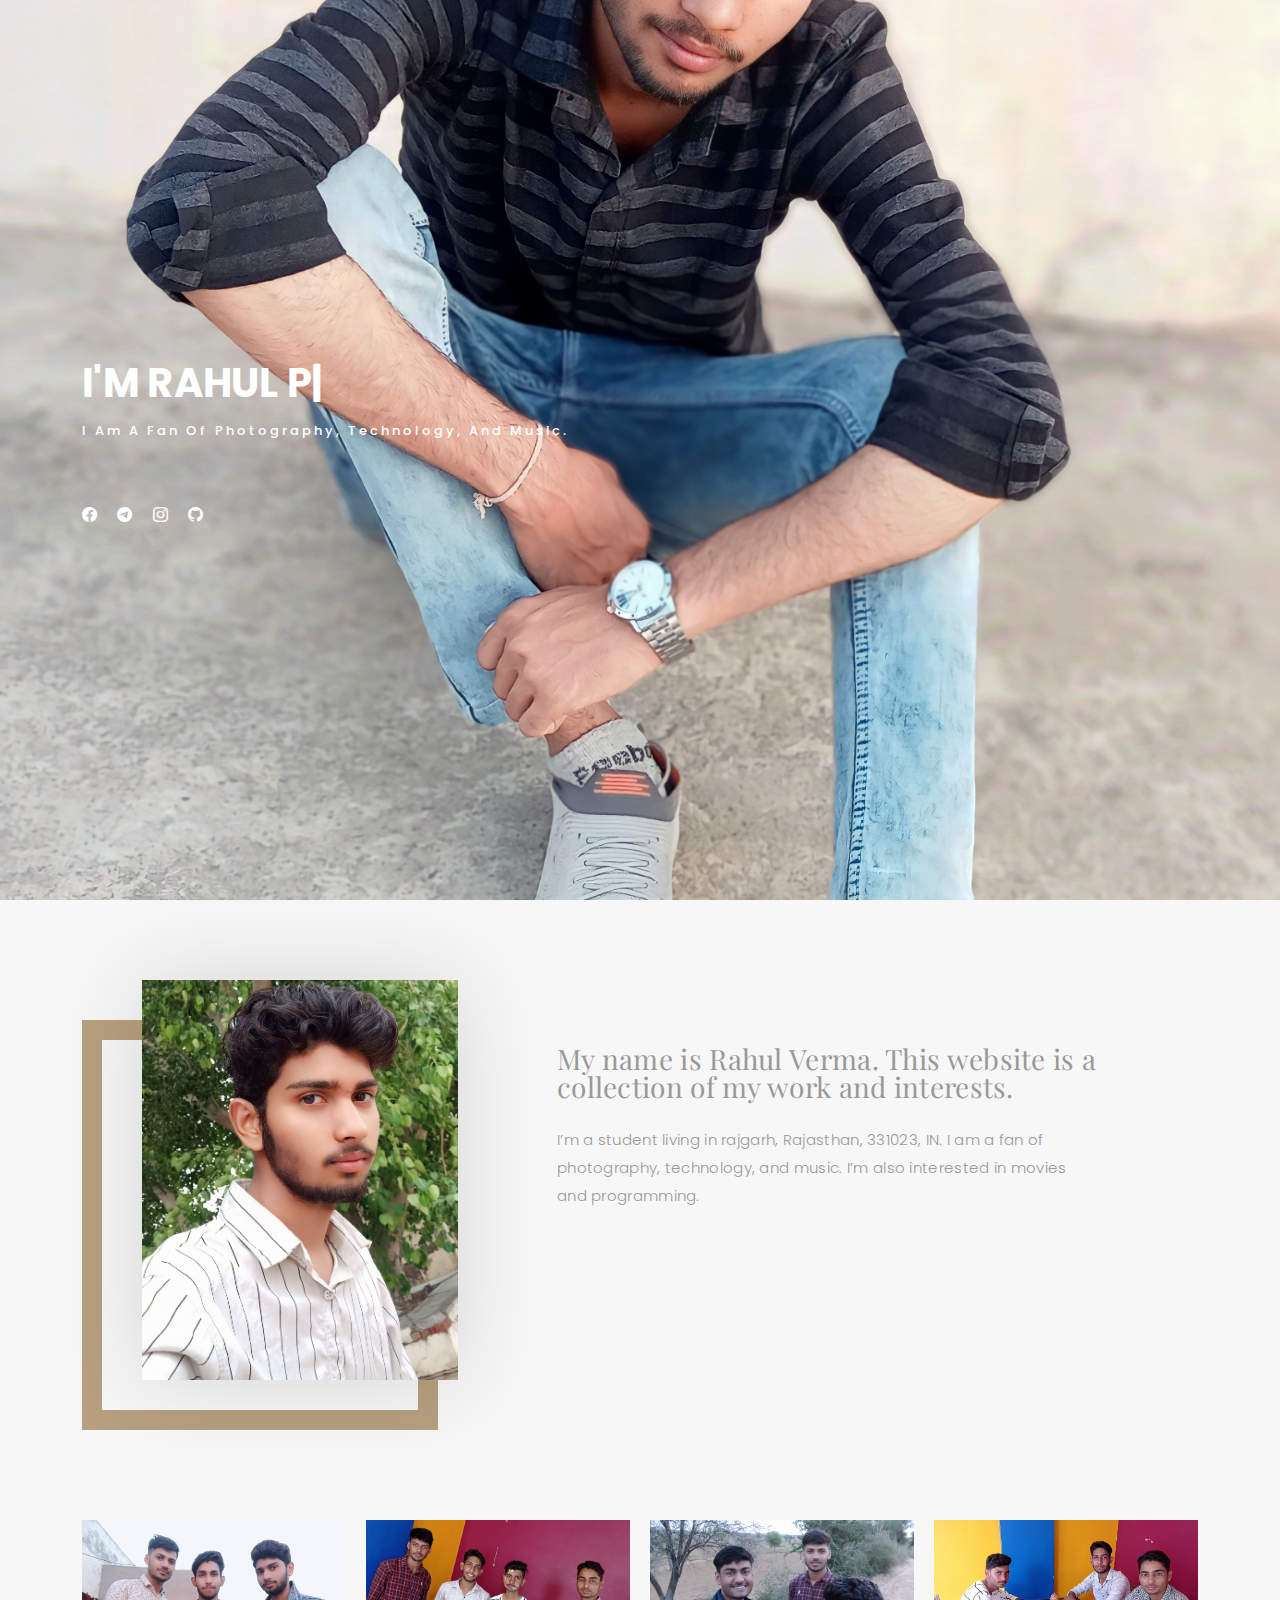
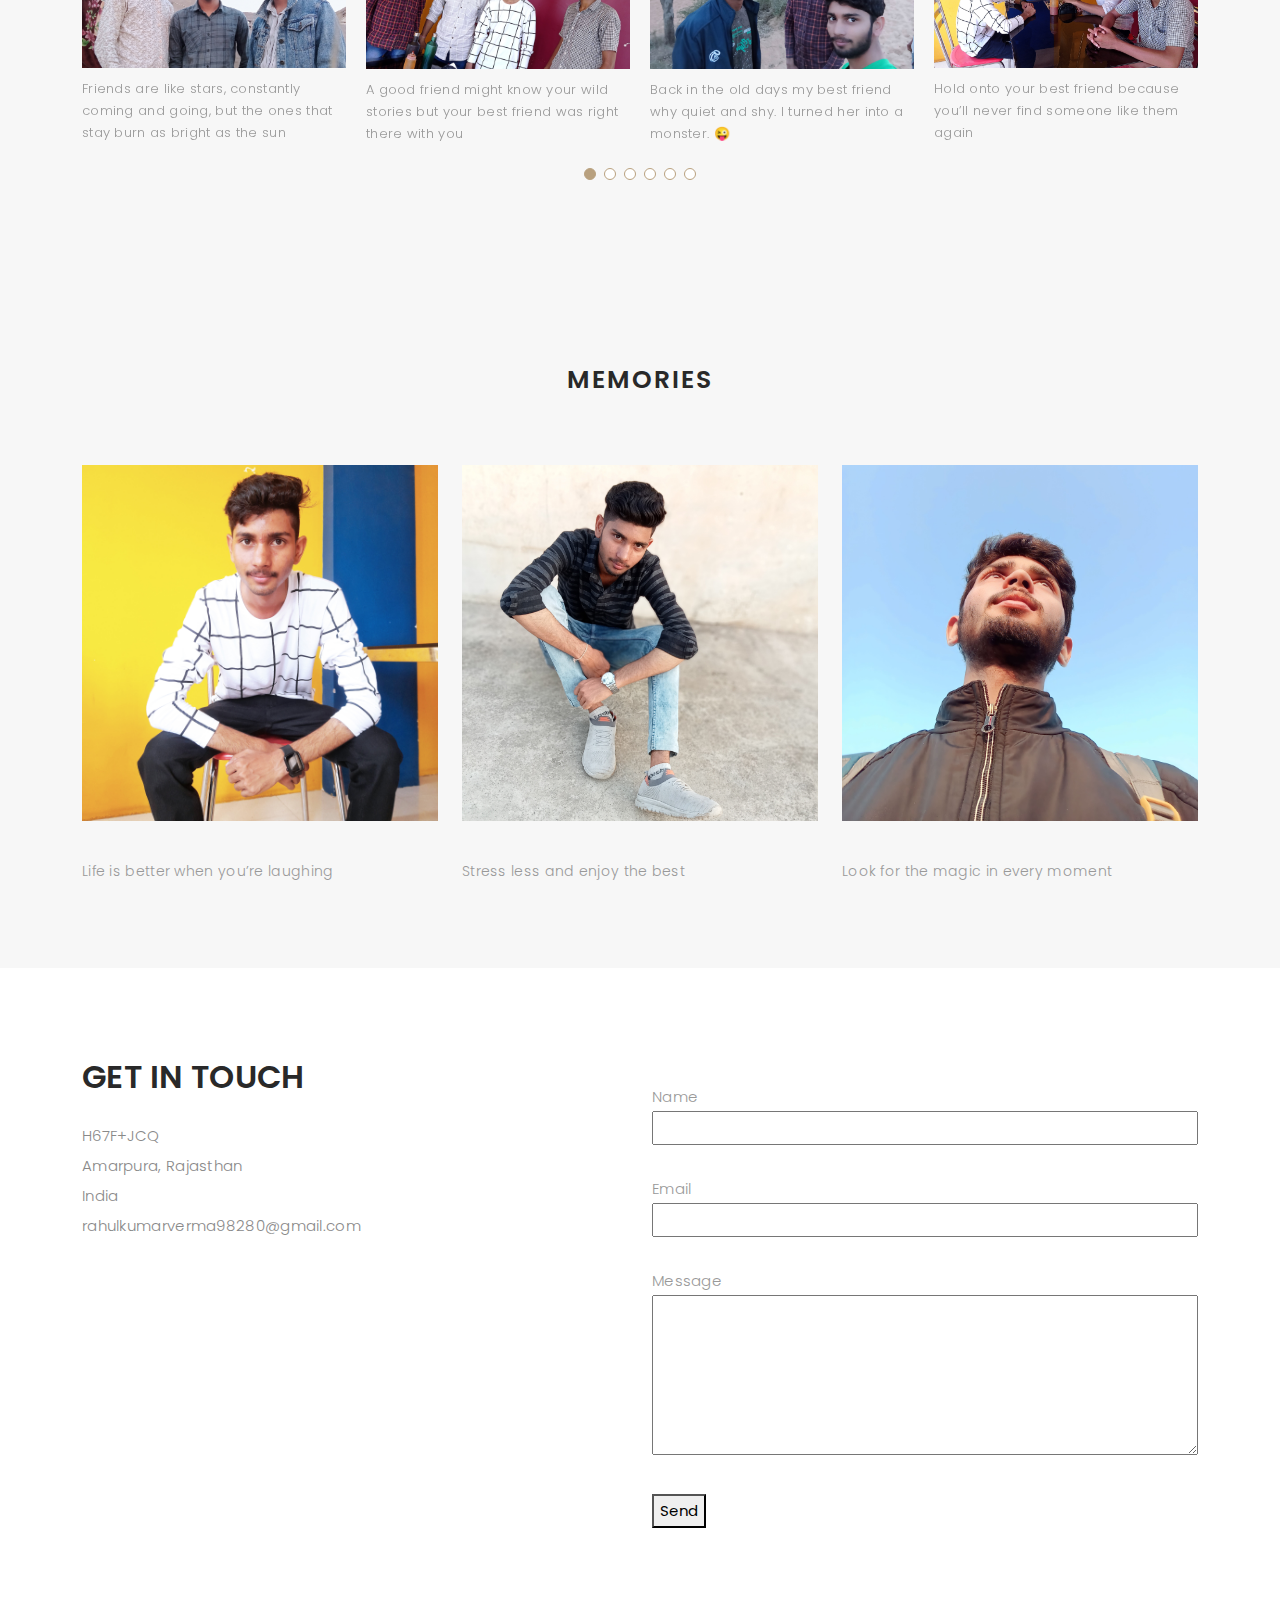
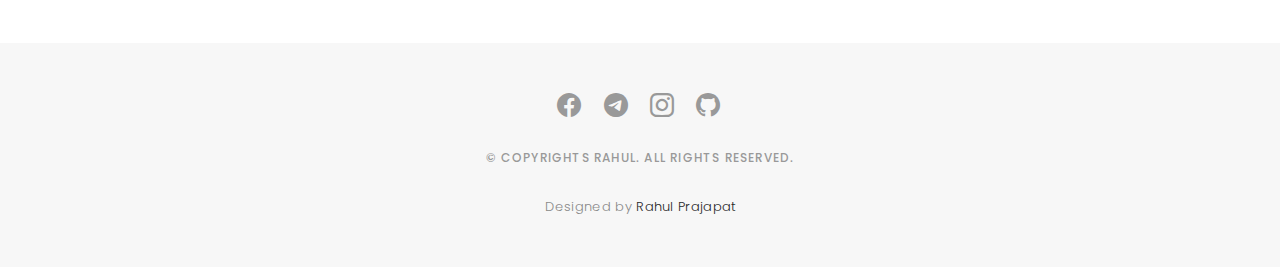
==== commit 0aaa380f: "Update index.html" ====
--- a/index.html
+++ b/index.html
@@ -102,7 +102,8 @@
         </div>
       </div>
     </div><!-- End About Section -->
-<div id="services">
+    <!-- =======Slide Section ======= -->
+    <div id="services">
       <div class="container">
 
         <div class="services-slider swiper" data-aos="fade-up" data-aos-delay="100">
@@ -110,7 +111,7 @@
 
             <div class="swiper-slide">
               <div class="services-block">
-                <img src="assets/img/st1.jpg" alt="slide1" width="100%" height=""/>
+                <img src="assets/img/slide1.jpg" alt="slide1" width="100%" height=""/>
                 <span></span>
                 <p class="separator">Friends are like stars, constantly coming and going, but the ones that stay burn as bright as the sun</p>
               </div>
@@ -118,7 +119,7 @@
 
             <div class="swiper-slide">
               <div class="services-block">
-                <img src="assets/img/st.jpg" alt="slide2" width="100%" height=""/>
+                <img src="assets/img/slide2.jpg" alt="slide2" width="100%" height=""/>
                 <span></span>
                 <p class="separator">A good friend might know your wild stories but your best friend was right there with you</p>
               </div>
@@ -126,42 +127,11 @@
 
             <div class="swiper-slide">
               <div class="services-block">
-                <img src="assets/img/st3.jpg" alt="slide3" width="100%" height=""/>
+                <img src="assets/img/slide3.jpg" alt="slide3" width="100%" height=""/>
                 <span></span>
                 <p class="separator">Back in the old days my best friend why quiet and shy. I turned her into a monster. 😜</p>
               </div>
             </div><!-- End testimonial item -->
-          </div>
-    <!-- ======= Services Section ======= -->
-    <div id="services">
-      <div class="container">
-
-        <div class="services-slider swiper" data-aos="fade-up" data-aos-delay="100">
-          <div class="swiper-wrapper">
-
-            <div class="swiper-slide">
-              <div class="services-block">
-                <img src="assets/img/slide1.jpg" alt="slide1" width="100%" height=""/>
-                <span></span>
-                <p class="separator">Friends are like stars, constantly coming and going, but the ones that stay burn as bright as the sun</p>
-              </div>
-            </div><!-- End testimonial item -->
-
-            <div class="swiper-slide">
-              <div class="services-block">
-                <img src="assets/img/slide2.jpg" alt="slide2" width="100%" height=""/>
-                <span></span>
-                <p class="separator">A good friend might know your wild stories but your best friend was right there with you</p>
-              </div>
-            </div><!-- End testimonial item -->
-
-            <div class="swiper-slide">
-              <div class="services-block">
-                <img src="assets/img/slide3.jpg" alt="slide3" width="100%" height=""/>
-                <span></span>
-                <p class="separator">Back in the old days my best friend why quiet and shy. I turned her into a monster. 😜</p>
-              </div>
-            </div><!-- End testimonial item -->
 
             <div class="swiper-slide">
               <div class="services-block">
@@ -193,7 +163,7 @@
 
       </div>
 
-    </div><!-- End Services Section -->
+    </div><!-- End Slide Section -->
       <!-- ======= Journal Section ======= -->
     <div id="journal" class="text-left paddsection">
 
